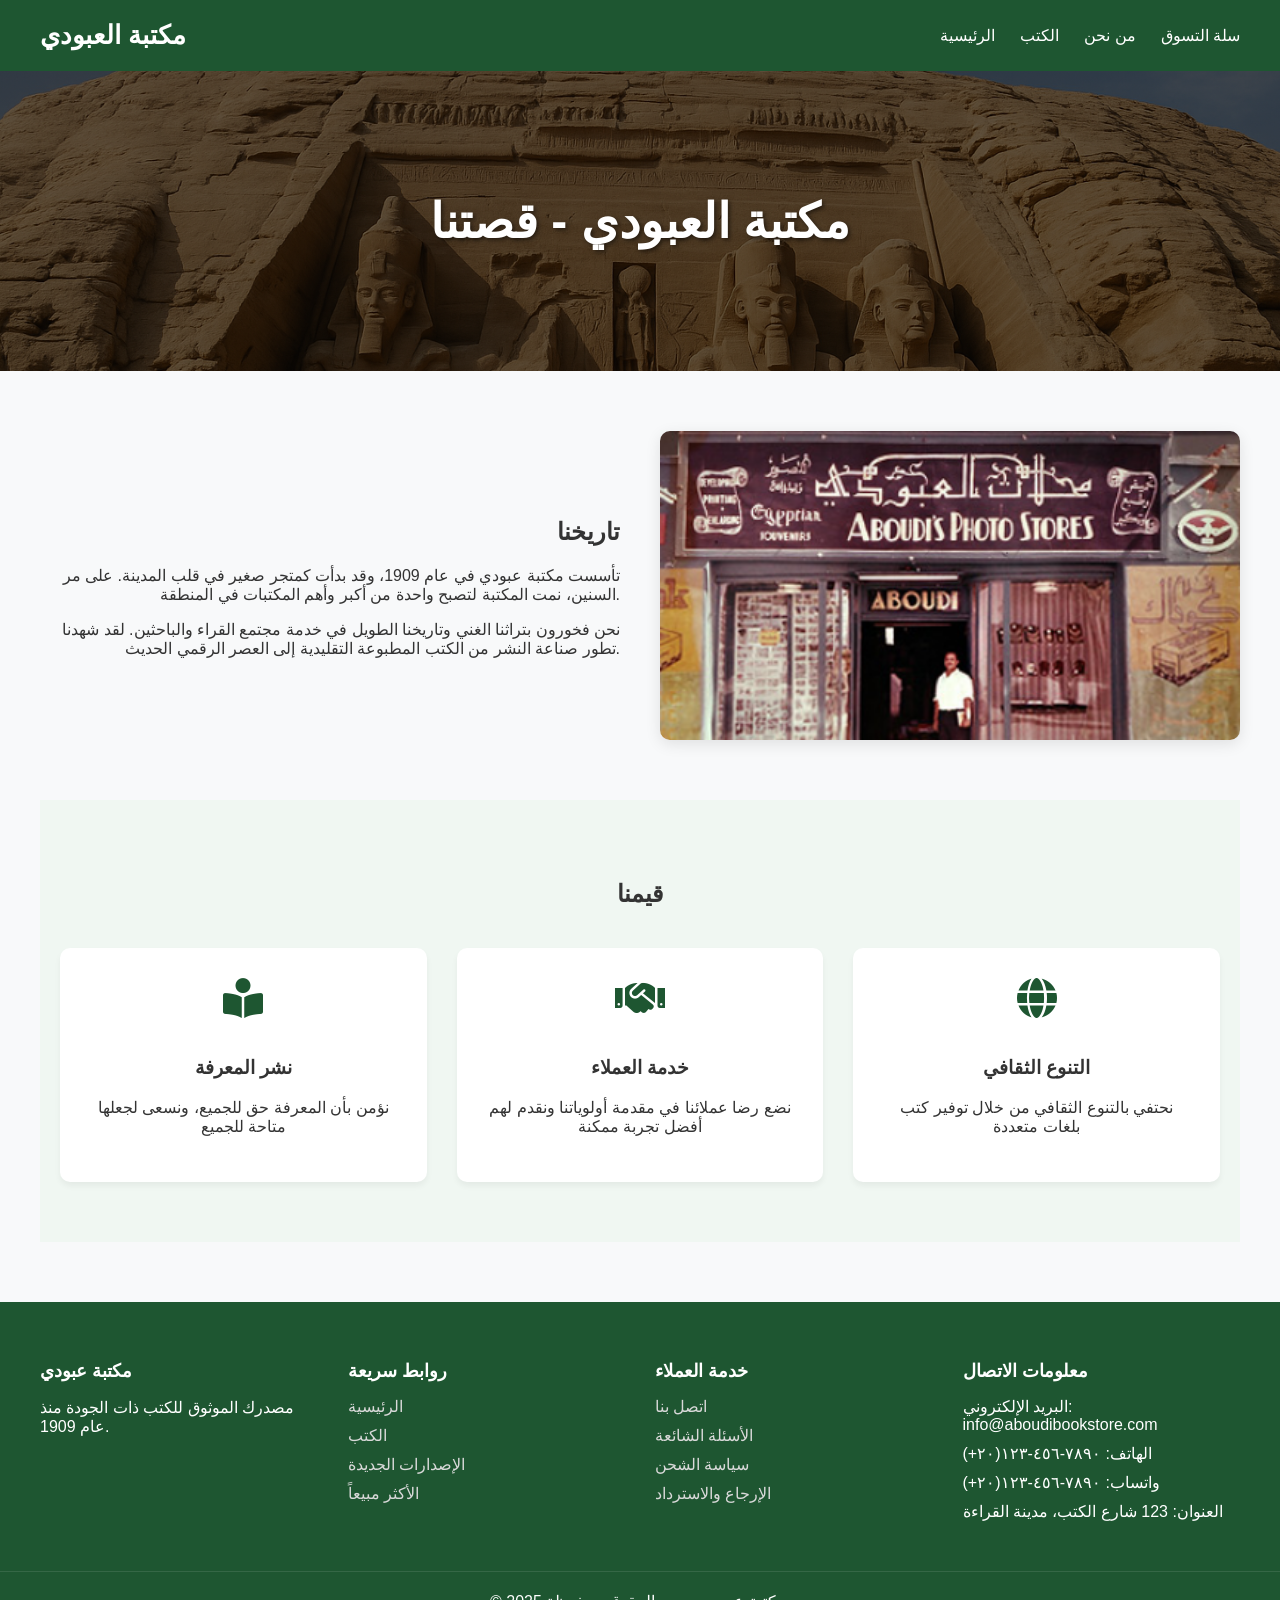
==== aboutUs.html @ b1434399 "trail" ====
<!DOCTYPE html>
<html lang="en" dir="ltr">

<head>
    <meta charset="UTF-8">
    <meta name="viewport" content="width=device-width, initial-scale=1">
    <title>مكتبة عبودي - من نحن</title>
    <style>
        body {
            font-family: 'Segoe UI', Tahoma, Geneva, Verdana, sans-serif;
            background-color: #f8f9fa;
            margin: 0;
            color: #333;
        }

        /* Reusing your existing header and footer styles */
        header {
            background-color: #1e5631;
            color: white;
            padding: 20px 0;
            box-shadow: 0 2px 5px rgba(0, 0, 0, 0.1);
        }

        .header-container {
            display: flex;
            justify-content: space-between;
            align-items: center;
            max-width: 1200px;
            margin: 0 auto;
            padding: 0 20px;
        }

        .logo {
            font-size: 26px;
            font-weight: bold;
        }

        .nav-menu {
            display: flex;
            gap: 25px;
        }

        .nav-menu a {
            color: white;
            text-decoration: none;
            font-weight: 500;
            transition: color 0.3s;
        }

        .nav-menu a:hover {
            color: #9ee6a0;
            text-decoration: underline;
            text-underline-offset: 5px;
        }

        /* About Us specific styles */
        .about-hero {
            background: linear-gradient(rgba(0, 0, 0, 0.6), rgba(0, 0, 0, 0.6)),
                url("Images/history.png") center/cover;
                background-attachment:fixed;
            height: 300px;
            display: flex;
            align-items: center;
            justify-content: center;
            color: white;
            text-align: center;
        }

        .about-hero h1 {
            font-size: 48px;
            margin: 0;
            text-shadow: 2px 2px 4px rgba(0, 0, 0, 0.5);
        }

        .about-content {
            max-width: 1200px;
            margin: 60px auto;
            padding: 0 20px;
        }

        .history-section {
            display: grid;
            grid-template-columns: 1fr 1fr;
            gap: 40px;
            margin-bottom: 60px;
            align-items: center;
        }

        .history-text {
            text-align: right;
        }

        .history-image {
            border-radius: 10px;
            overflow: hidden;
            box-shadow: 0 4px 15px rgba(0, 0, 0, 0.1);
        }

        .history-image img {
            width: 100%;
            height: auto;
            display: block;
        }

        .values-section {
            background-color: #f0f7f2;
            padding: 60px 0;
            margin: 60px 0;
        }

        .values-grid {
            display: grid;
            grid-template-columns: repeat(3, 1fr);
            gap: 30px;
            max-width: 1200px;
            margin: 0 auto;
            padding: 0 20px;
        }

        .value-card {
            background: white;
            padding: 30px;
            border-radius: 10px;
            text-align: center;
            box-shadow: 0 4px 6px rgba(0, 0, 0, 0.05);
            transition: transform 0.3s ease;
        }

        .value-card:hover {
            transform: translateY(-5px);
        }

        .value-card i {
            font-size: 40px;
            color: #1e5631;
            margin-bottom: 20px;
        }

        .team-section {
            text-align: center;
            margin: 60px auto;
        }

        .team-grid {
            display: grid;
            grid-template-columns: repeat(4, 1fr);
            gap: 30px;
            margin-top: 40px;
        }

        .team-member {
            text-align: center;
        }

        .team-member img {
            width: 200px;
            height: 200px;
            border-radius: 50%;
            margin-bottom: 20px;
            object-fit: cover;
        }

        /* Reusing your existing footer styles */
        .footer {
            background-color: #1e5631;
            color: white;
            padding: 40px 0 20px;
        }

        .footer-container {
            max-width: 1200px;
            margin: 0 auto;
            padding: 0 20px;
            display: grid;
            grid-template-columns: repeat(auto-fit, minmax(200px, 1fr));
            gap: 30px;
        }

        .footer h3 {
            margin-bottom: 15px;
            font-size: 18px;
        }

        .footer ul {
            list-style: none;
            padding: 0;
            margin: 0;
        }

        .footer li {
            margin-bottom: 10px;
        }

        .footer a {
            color: #d9d9d9;
            text-decoration: none;
        }

        .footer a:hover {
            color: white;
        }

        .copyright {
            text-align: center;
            margin-top: 40px;
            padding-top: 20px;
            border-top: 1px solid rgba(255, 255, 255, 0.1);
        }

        @media (max-width: 768px) {
            .history-section {
                grid-template-columns: 1fr;
            }

            .values-grid {
                grid-template-columns: 1fr;
            }

            .team-grid {
                grid-template-columns: repeat(2, 1fr);
            }
        }
    </style>
    <link rel="stylesheet" href="https://cdnjs.cloudflare.com/ajax/libs/font-awesome/6.0.0/css/all.min.css">
</head>

<body>
    <header>
        <div class="header-container">
          <div class="logo">مكتبة العبودي</div>
          <nav class="nav-menu">
            <a href="home.html">الرئيسية</a>
            <a href="books.html">الكتب</a>
            <!-- <a href="books.html">التصنيفات</a> -->
            <a href="aboutUs.html">من نحن</a>
            <!-- <a href="login.html">تسجيل الدخول</a> -->
            <a href="cart.html">سلة التسوق</a>
          </nav>
        </div>
      </header>

    <div class="about-hero">
        <h1>مكتبة العبودي - قصتنا</h1>
    </div>

    <div class="about-content">
        <div class="history-section">
            <div class="history-text">
                <h2>تاريخنا</h2>
                <p>تأسست مكتبة عبودي في عام 1909، وقد بدأت كمتجر صغير في قلب المدينة. على مر السنين، نمت المكتبة لتصبح
                    واحدة من أكبر وأهم المكتبات في المنطقة.</p>
                <p>نحن فخورون بتراثنا الغني وتاريخنا الطويل في خدمة مجتمع القراء والباحثين. لقد شهدنا تطور صناعة النشر
                    من الكتب المطبوعة التقليدية إلى العصر الرقمي الحديث.</p>
            </div>
            <div class="history-image">
                <img href="images/slides/bnr.jpg" src="Images/Screenshot 2025-04-29 040343.png"
                    alt="صورة المكتبة القديمة">
            </div>
        </div>

        <div class="values-section">
            <h2 style="text-align: center; margin-bottom: 40px;">قيمنا</h2>
            <div class="values-grid">
                <div class="value-card">
                    <i class="fas fa-book-reader"></i>
                    <h3>نشر المعرفة</h3>
                    <p>نؤمن بأن المعرفة حق للجميع، ونسعى لجعلها متاحة للجميع</p>
                </div>
                <div class="value-card">
                    <i class="fas fa-handshake"></i>
                    <h3>خدمة العملاء</h3>
                    <p>نضع رضا عملائنا في مقدمة أولوياتنا ونقدم لهم أفضل تجربة ممكنة</p>
                </div>
                <div class="value-card">
                    <i class="fas fa-globe"></i>
                    <h3>التنوع الثقافي</h3>
                    <p>نحتفي بالتنوع الثقافي من خلال توفير كتب بلغات متعددة</p>
                </div>
            </div>
        </div>

        <!-- <div class="team-section">
            <h2>فريقنا</h2>
            <div class="team-grid">
                <div class="team-member">
                    <img src="Images/team-member-1.jpg" alt="عضو الفريق">
                    <h3>أحمد محمد</h3>
                    <p>المدير التنفيذي</p>
                </div>
                <div class="team-member">
                    <img src="Images/team-member-2.jpg" alt="عضو الفريق">
                    <h3>سارة أحمد</h3>
                    <p>مديرة المبيعات</p>
                </div>
                <div class="team-member">
                    <img src="Images/team-member-3.jpg" alt="عضو الفريق">
                    <h3>محمد علي</h3>
                    <p>مدير المشتريات</p>
                </div>
                <div class="team-member">
                    <img src="Images/team-member-4.jpg" alt="عضو الفريق">
                    <h3>نور حسن</h3>
                    <p>مديرة خدمة العملاء</p>
                </div>
            </div>
        </div> -->
    </div>

    <footer class="footer">
        <div class="footer-container">
            <div>
                <h3>مكتبة عبودي</h3>
                <p>مصدرك الموثوق للكتب ذات الجودة منذ عام 1909.</p>
            </div>

            <div>
                <h3>روابط سريعة</h3>
                <ul>
                    <li><a href="home.html">الرئيسية</a></li>
                    <li><a href="books.html">الكتب</a></li>
                    <li><a href="book-details.html">الإصدارات الجديدة</a></li>
                    <li><a href="book-details.html">الأكثر مبيعاً</a></li>
                </ul>
            </div>

            <div>
                <h3>خدمة العملاء</h3>
                <ul>
                    <li><a href="aboutUs.html">اتصل بنا</a></li>
                    <li><a href="faq.html">الأسئلة الشائعة</a></li>
                    <li><a href="policy.html">سياسة الشحن</a></li>
                    <li><a href="returns.html">الإرجاع والاسترداد</a></li>
                </ul>
            </div>

            <div>
                <h3>معلومات الاتصال</h3>
                <ul>
                    <li>البريد الإلكتروني: info@aboudibookstore.com</li>
                    <li>الهاتف: ٧٨٩٠-٤٥٦-١٢٣(٢٠+)</li>
                    <li>واتساب: ٧٨٩٠-٤٥٦-١٢٣(٢٠+)</li>
                    <li>العنوان: 123 شارع الكتب، مدينة القراءة</li>
                </ul>
            </div>
        </div>

        <div class="copyright">
            © 2025 مكتبة عبودي. جميع الحقوق محفوظة.
        </div>
    </footer>
</body>

</html>
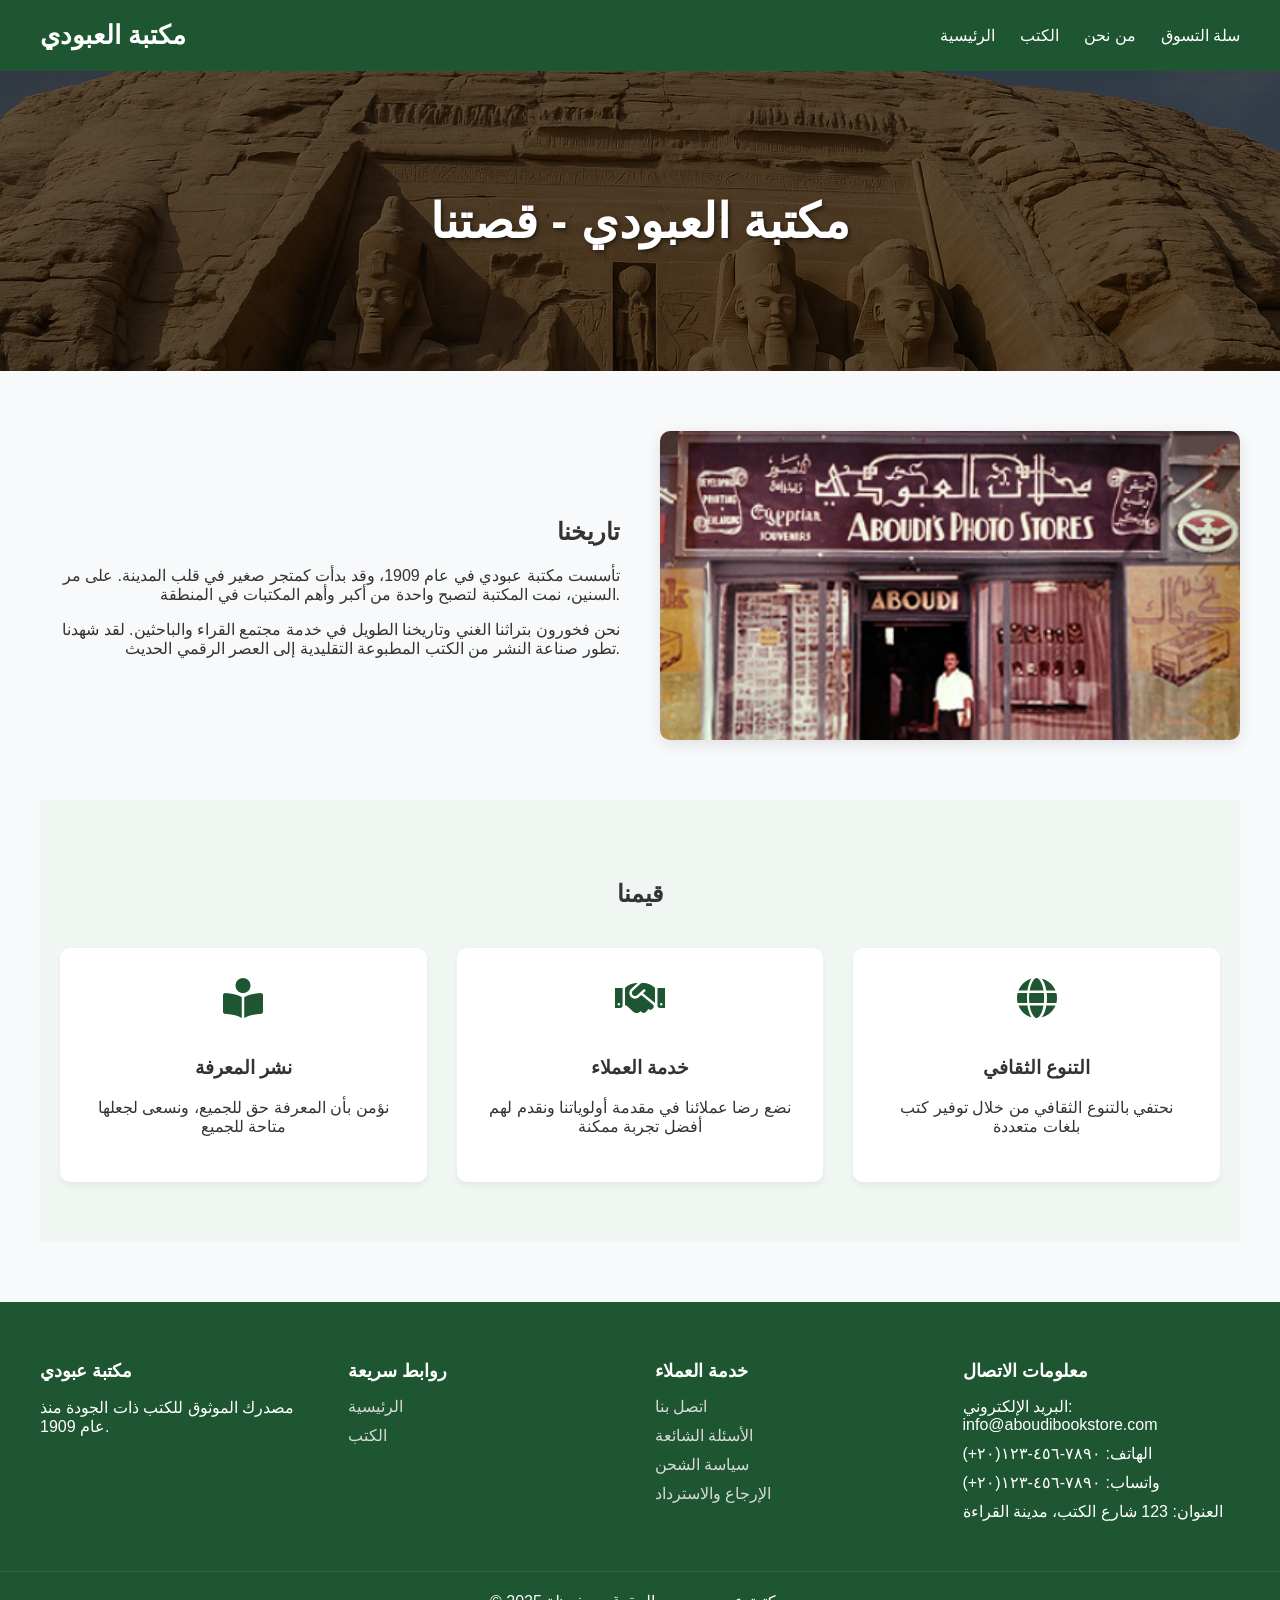
==== commit 5ea863f4: "footer edit" ====
--- a/aboutUs.html
+++ b/aboutUs.html
@@ -318,8 +318,8 @@
                 <ul>
                     <li><a href="home.html">الرئيسية</a></li>
                     <li><a href="books.html">الكتب</a></li>
-                    <li><a href="book-details.html">الإصدارات الجديدة</a></li>
-                    <li><a href="book-details.html">الأكثر مبيعاً</a></li>
+                    <!-- <li><a href="book-details.html">الإصدارات الجديدة</a></li> -->
+                    <!-- <li><a href="book-details.html">الأكثر مبيعاً</a></li> -->
                 </ul>
             </div>
 
